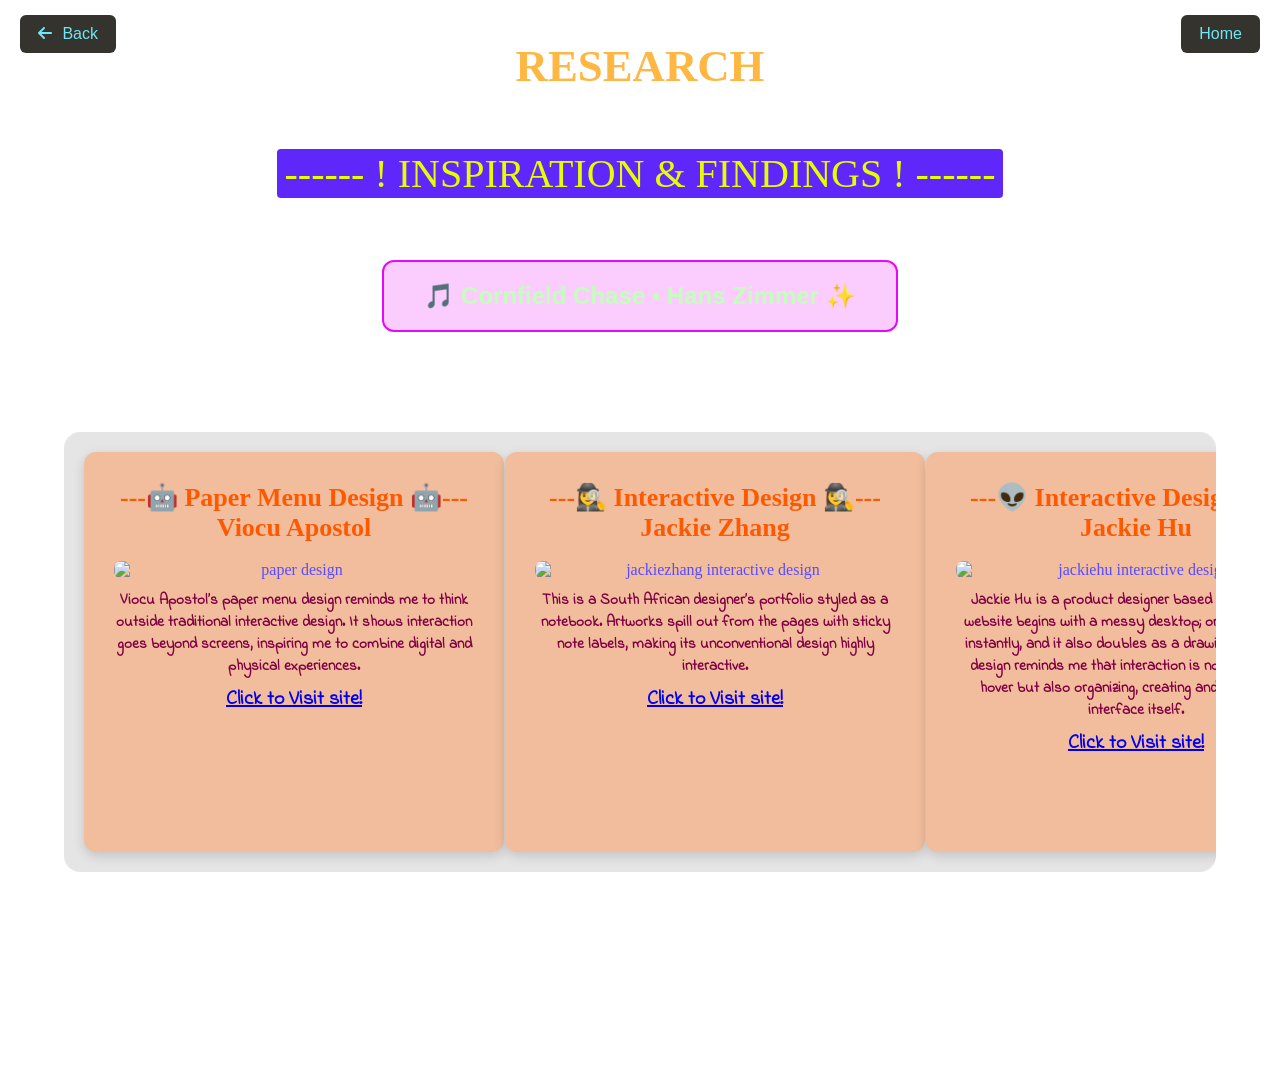
==== research.html @ 7b46101b "Add files via upload" ====
<!DOCTYPE html>
<html lang="en">
<head>
    <link href="https://fonts.googleapis.com/css2?family=Indie+Flower&display=swap" rel="stylesheet">
    <meta charset="UTF-8">
    <meta name="viewport" content="width=device-width, initial-scale=1.0">
    <title>week 2</title>
    <link rel="stylesheet" href="https://cdnjs.cloudflare.com/ajax/libs/font-awesome/6.4.0/css/all.min.css">
    <link rel="stylesheet" href="research.css">
</head>
<body>
     <div class="button-container">
        <button class="btn back-button" onclick="history.back()">
            <i class="fas fa-arrow-left"></i> Back
        </button>
        <button class="btn week2-button" onclick="window.location.href='index.html'">
            Home
        </button>
    </div>
    <header>
        <h1>RESEARCH</h1>
        <h2><span class="highlight">------ ! INSPIRATION & FINDINGS ! ------</span></h2>
    </header>
    </div>
   <div style="text-align: center; margin: 60px 0;">
    <button id="chillmusicBtn" style="padding: 20px 40px; font-size: 24px; font-weight: 900; color: rgb(195, 255, 186); background: rgba(230, 9, 250, 0.2); border: 2px solid rgb(230, 9, 250); border-radius: 12px; cursor: pointer;">
    🎵 Cornfield Chase • Hans Zimmer ✨
    </button>
   </div>
   <audio id="chillmusic" preload="auto">
    <source src="Cornfield Chase • Hans Zimmer.mp3" type="audio/mpeg">
   </audio>
<script>
document.addEventListener('DOMContentLoaded', function() {
  const chillmusicBtn = document.getElementById('chillmusicBtn');
  const chillmusicSound = document.getElementById('chillmusic');
  if (chillmusicBtn && chillmusicSound) {
    chillmusicBtn.addEventListener('click', function() {
      chillmusicSound.currentTime = 0; //
      chillmusicSound.play().catch(error => {
        console.log("Sound play error (usually browser autoplay restriction):", error);
      });
    });
  }
});
</script>
    <div class="research_container">
      <div class="research_content">
      <p> ---🤖 Paper Menu Design 🤖--- Viocu Apostol </p>
      <img src="paperdesign.GIF" alt="paper design">
      <p2> Viocu Apostol’s paper menu design reminds me to think outside traditional interactive design. It shows interaction goes beyond screens, inspiring me to combine digital and physical experiences. </p2>
      <p3> <a href="https://www.cerpow.com/24067227--Paper-Menu" target="_blank">Click to Visit site!</a> </p3>
    </div>
    <div class="research_content">
      <p>---🕵️‍♀️ Interactive Design 🕵️‍♀️--- Jackie Zhang </p>
      <img src="jackie.GIF" alt="jackiezhang interactive design">
      <p2> This is a South African designer’s portfolio styled as a notebook. Artworks spill out from the pages with sticky note labels, making its unconventional design highly interactive. </p2>
      <p3> <a href="https://www.jackiezhang.co.za/" target="_blank">Click to Visit site!</a> </p3>
    </div>
    <div class="research_content">
      <p>---👽 Interactive Design 👽--- Jackie Hu </p>
      <img src="jackiehu.GIF" alt="jackiehu interactive design">
      <p2> Jackie Hu is a product designer based in France. Her website begins with a messy desktop; one click tidies it instantly, and it also doubles as a drawing canvas. Her design reminds me that interaction is not only click or hover but also organizing, creating and shaping the interface itself. </p2>
      <p3> <a href="https://www.jackiehu.design/" target="_blank">Click to Visit site!</a> </p3>
    </div>
    <div class="research_content">
      <p>---🌟 Monolith Project 🌟--- Nando Correa </p>
      <img src="monolith.GIF" alt="monolith project">
      <p2> The Monolith Project, inspired by 2001: A Space Odyssey, offers an immersive cosmic journey through scroll-based interactive art. It perfectly aligns with my theme of the universe and consciousness, turning abstract ideas of awakening into an engaging experience. This work made me realize how breaking cognitive boundaries relates to self-awakening and how immersive visuals strengthen grand philosophical ideas. </p2>
      <p3> <a href="https://themonolithproject.net" target="_blank">Click to Visit site!</a> </p3>
    </div>
    <div class="research_content">
      <p>--👾 WebDesign Heuristics 👾-- Jakob Nielsen</p>
      <img src="nielson.jpg" alt="nielson">
      <p2> Jakob Nielsen is a renowned usability expert who has contributed significantly to web design principles, which helped me understand the importance of usability heuristics. </p2>
        <p3> <a href="https://www.nngroup.com/articles/ten-usability-heuristics/" target="_blank">Click to Visit site!</a> </p3>
    </div>
    </div>
   </div>
</body>
</html>
---- research.css ----
* {
  margin: 0;
  padding: 0;
  box-sizing: border-box;
  cursor: url("https://cdn.cutecursors.com/db/astronaut_cursor/arrow.png") 1 1, default !important;
}

body {
  background-image: url("research3.gif");
  background-size: cover;
  background-position: center;
  background-attachment: fixed;
  background-repeat: no-repeat;
  min-height: 100vh;
  overflow-x: hidden;
  padding-bottom: 100px !important;
}

.button-container {
  position: fixed;
  top: 15px;
  left: 20px;
  right: 20px;
  display: flex;
  justify-content: space-between;
  align-items: center;
  z-index: 99999 !important;
}

.btn {
  padding: 10px 18px;
  font-size: 16px;
  border: none;
  border-radius: 6px;
  background-color: #35332e;
  color: rgb(111, 231, 244);
  cursor: pointer;
  transition: background-color 0.2s ease;
}

.btn:hover {
  background-color: #34495e;
}

.back-button i {
  margin-right: 6px;
}
#chillmusicBtn {
  position: relative;
  top: 200px;
  z-index: 1 !important;
}
header h1 {
  position: absolute;
  top: 40px;
  left: 0;
  width: 100%;
  text-align: center;
  white-space: nowrap;
  color: rgb(255, 183, 68);
  font-weight: 900;
  font-size: clamp(14px, 3.5vw, 110px);
  z-index: 99999 !important;
}

header h2 {
  position: absolute;
  top: 150px;
  left: 0;
  width: 100%;
  text-align: center;
  white-space: nowrap;
  color: rgb(229, 255, 0);
  font-weight: 400;
  font-size: clamp(14px, 3.5vw, 40px);
  z-index: 99999 !important;
}

.highlight {
  display: inline;
  background-color: rgb(96, 39, 251);
  padding: 2px 8px;
  border-radius: 4px;
}
.research_container {
  display: flex;
  flex-direction: row;
  flex-wrap: nowrap;       
  justify-content: flex-start;
  align-items: stretch;
  width: 90%;
  max-width: 1400px;
  margin: 300px auto 100px;
  gap: 1px;
  overflow-x: auto;        
  overflow-y: hidden;       
  padding: 20px;
  background: rgba(0,0,0,0.1);
  border-radius: 16px;
  scroll-behavior: smooth;
}

.research_container::-webkit-scrollbar {
  height: 8px;
}

.research_container::-webkit-scrollbar-thumb {
  background: rgba(233, 255, 234, 0.6);
  border-radius: 4px;
}

.research_container::-webkit-scrollbar-track {
  background: rgba(0,0,0,0.1);
  border-radius: 4px;
}

.research_content {
  width: 420px;           
  min-height: 400px;      
  flex-shrink: 0;        
  
  display: flex;
  flex-direction: column;
  justify-content: flex-start;
  align-items: center;
  text-align: center;

  padding: 30px;
  background: rgb(241, 189, 157);
  border-radius: 12px;
  box-shadow: 0 4px 12px rgba(0,0,0,0.15);
}

.research_content:hover {
  transform: none;
  box-shadow: 0 4px 12px rgba(0,0,0,0.15);
  background: #57fcc0;
}

.research_content img,
.research_content p2,
.research_content p3 {
  opacity: 1;
  height: auto;
  margin-top: 10px;
  color: rgb(88, 76, 255);
}

.research_content img {
  width: 100%;
  max-height: 220px;
  object-fit: contain;
  border-radius: 8px;
}

.research_content p {
  font-size: 26px;
  font-weight: 900;
  color: rgb(255, 89, 0);
  margin: 0 0 10px 0;
}

.research_content p2 {
  font-size: 15px;
  color: rgb(129, 1, 67);
  width: 100%;
}
.research_content p3 {
  font-size: 20px;
  color: rgb(129, 1, 76);
  width: 100%;
  margin-top: 8px;
}
.research_content img {
  width: 100%;
  height: auto;     
  max-height: 600px;
  object-fit: contain; 
  border-radius: 8px;
  margin-top: 18px;
}

.research_content p {
  font-size: 26px;
  font-weight: 900;
  color: rgb(255, 89, 0);
  margin: 0;
}
.research_content p2,
.research_content p3 {
  font-family: "Indie Flower", cursive !important;
  font-weight: 700 !important;
}
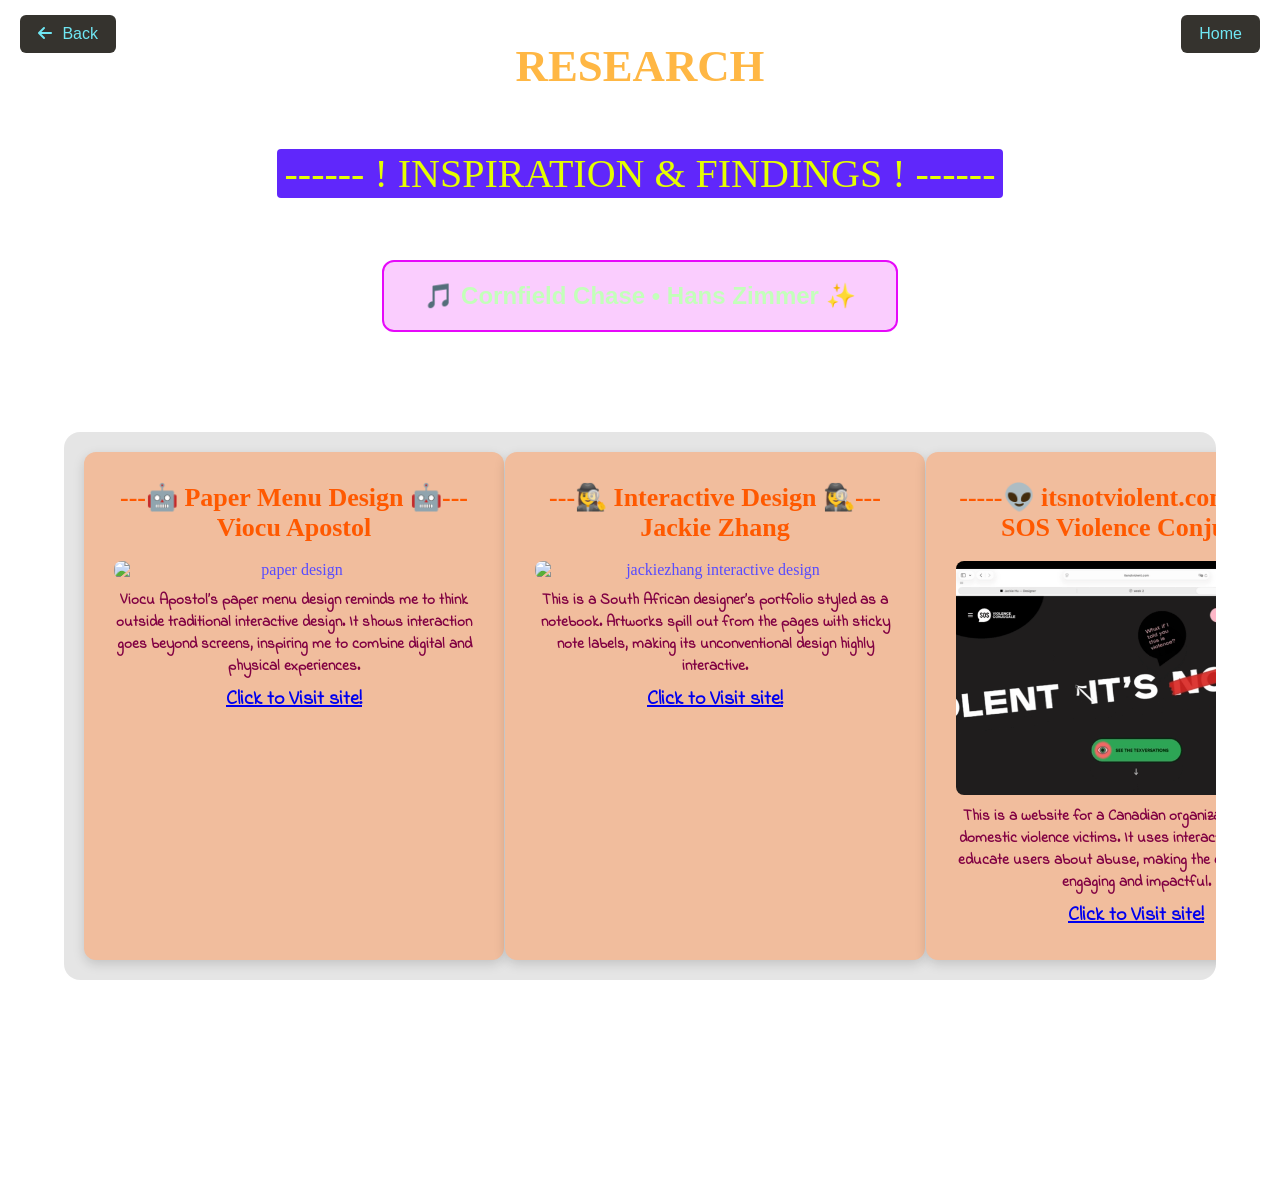
==== commit 3ad0d21f: "Add files via upload" ====
--- a/research.html
+++ b/research.html
@@ -58,10 +58,10 @@
       <p3> <a href="https://www.jackiezhang.co.za/" target="_blank">Click to Visit site!</a> </p3>
     </div>
     <div class="research_content">
-      <p>---👽 Interactive Design 👽--- Jackie Hu </p>
-      <img src="jackiehu.GIF" alt="jackiehu interactive design">
-      <p2> Jackie Hu is a product designer based in France. Her website begins with a messy desktop; one click tidies it instantly, and it also doubles as a drawing canvas. Her design reminds me that interaction is not only click or hover but also organizing, creating and shaping the interface itself. </p2>
-      <p3> <a href="https://www.jackiehu.design/" target="_blank">Click to Visit site!</a> </p3>
+      <p>-----👽 itsnotviolent.com 👽----- SOS Violence Conjugale </p>
+      <img src="itsnotviolent.GIF" alt="itsnotviolent interactive design">
+      <p2> This is a website for a Canadian organization that helps domestic violence victims. It uses interactive elements to educate users about abuse, making the experience more engaging and impactful. </p2>
+      <p3> <a href="https://itsnotviolent.com/animation-guide" target="_blank">Click to Visit site!</a> </p3>
     </div>
     <div class="research_content">
       <p>---🌟 Monolith Project 🌟--- Nando Correa </p>
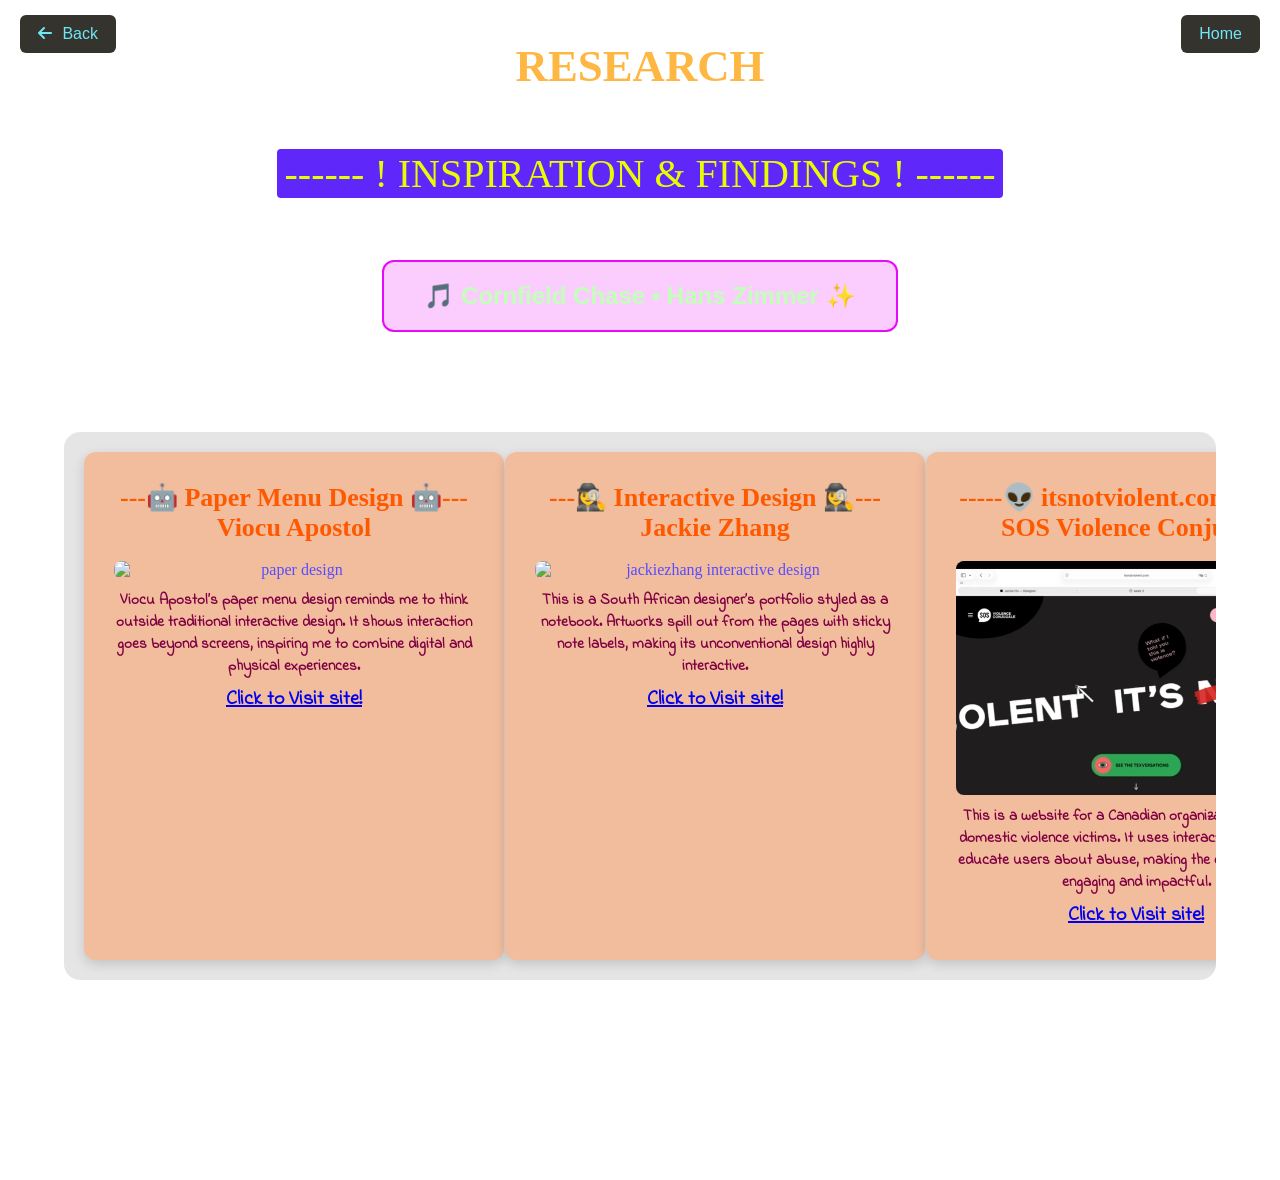
==== commit bc2c57fe: "Update research.html" ====
--- a/research.html
+++ b/research.html
@@ -4,7 +4,7 @@
     <link href="https://fonts.googleapis.com/css2?family=Indie+Flower&display=swap" rel="stylesheet">
     <meta charset="UTF-8">
     <meta name="viewport" content="width=device-width, initial-scale=1.0">
-    <title>week 2</title>
+    <title>research</title>
     <link rel="stylesheet" href="https://cdnjs.cloudflare.com/ajax/libs/font-awesome/6.4.0/css/all.min.css">
     <link rel="stylesheet" href="research.css">
 </head>
@@ -78,4 +78,4 @@
     </div>
    </div>
 </body>
-</html>+</html>
